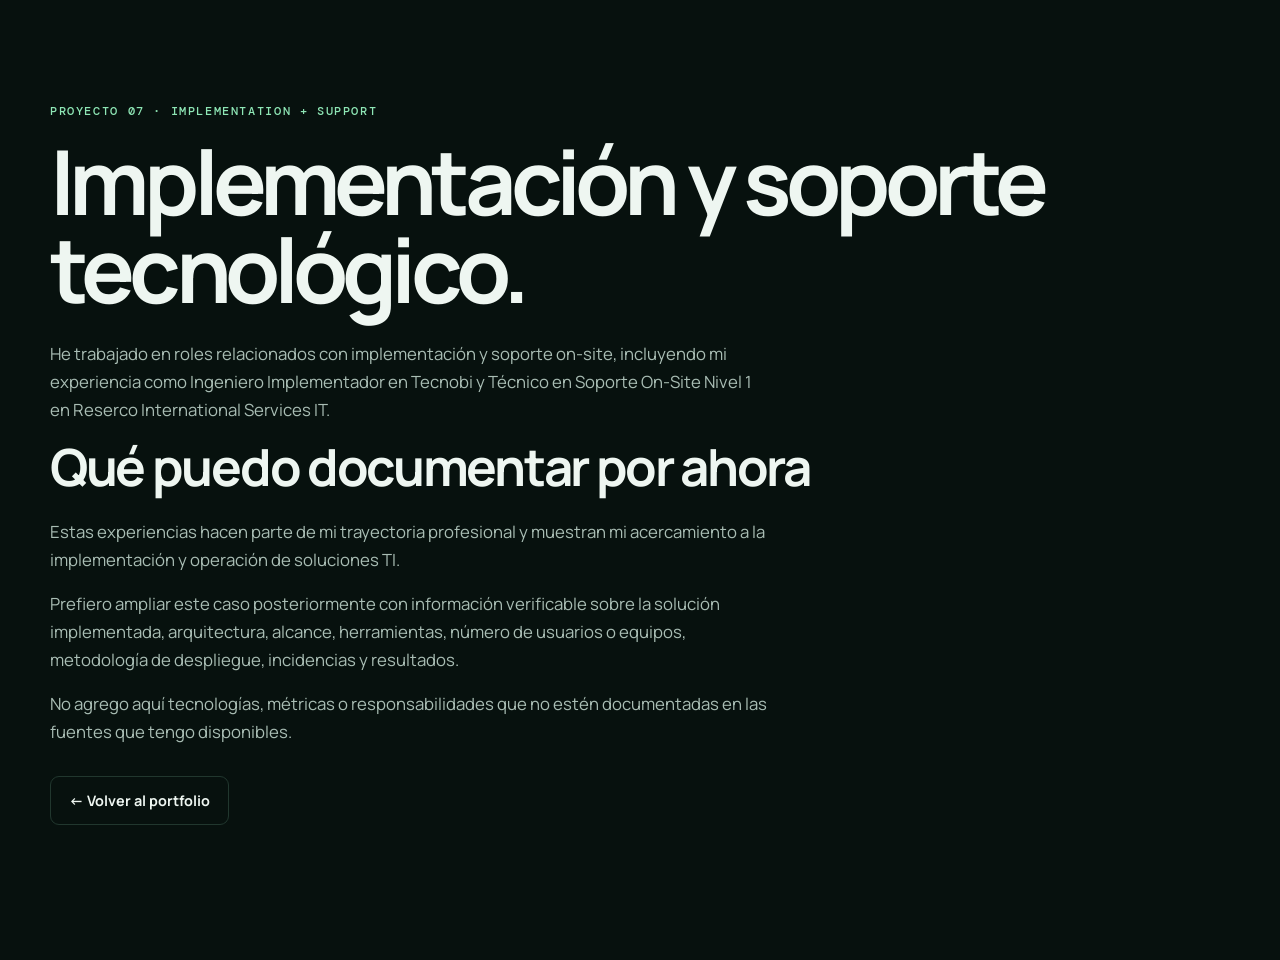
==== projects/implementacion-ti.html @ 4d2f9f16 "Initial portfolio" ====
<!doctype html><html lang="es"><head><meta charset="utf-8"><meta name="viewport" content="width=device-width,initial-scale=1"><title>Implementación y soporte tecnológico | Harrison Escorcia</title><link rel="stylesheet" href="../styles.css"></head><body><main class="section"><div class="container"><p class="eyebrow">PROYECTO 07 · IMPLEMENTATION + SUPPORT</p><h1>Implementación y soporte tecnológico.</h1><p class="hero-copy">He trabajado en roles relacionados con implementación y soporte on-site, incluyendo mi experiencia como Ingeniero Implementador en Tecnobi y Técnico en Soporte On-Site Nivel 1 en Reserco International Services IT.</p><h2>Qué puedo documentar por ahora</h2><div class="prose"><p>Estas experiencias hacen parte de mi trayectoria profesional y muestran mi acercamiento a la implementación y operación de soluciones TI.</p><p>Prefiero ampliar este caso posteriormente con información verificable sobre la solución implementada, arquitectura, alcance, herramientas, número de usuarios o equipos, metodología de despliegue, incidencias y resultados.</p><p>No agrego aquí tecnologías, métricas o responsabilidades que no estén documentadas en las fuentes que tengo disponibles.</p></div><div class="actions"><a class="btn secondary" href="../index.html#proyectos">← Volver al portfolio</a></div></div></main></body></html>
---- styles.css ----
@import url('https://fonts.googleapis.com/css2?family=DM+Mono:wght@400;500&family=Manrope:wght@400;500;600;700;800&display=swap');

:root{
  --bg:#07110e; --surface:#0c1915; --surface2:#10211b; --text:#eef6f1;
  --muted:#a9bdb4; --line:#21372e; --accent:#8ee6b5; --accent2:#4fd18a;
  --max:1180px;
}
*{box-sizing:border-box}
html{scroll-behavior:smooth}
body{margin:0;background:var(--bg);color:var(--text);font-family:Manrope,system-ui,sans-serif;line-height:1.65}
a{color:inherit;text-decoration:none}
.container{width:min(var(--max),calc(100% - 40px));margin:auto}
.site-header{position:sticky;top:0;z-index:20;background:rgba(7,17,14,.88);backdrop-filter:blur(14px);border-bottom:1px solid rgba(142,230,181,.08)}
.nav{height:70px;display:flex;align-items:center;justify-content:space-between}
.brand{font-size:1.25rem;font-weight:800;letter-spacing:-.06em}.brand span{color:var(--accent)}
.nav-links{display:flex;gap:28px;font-size:.88rem;color:var(--muted)}
.nav-links a:hover{color:var(--accent)}
.nav-toggle{display:none;background:none;border:0;color:var(--text);font-size:1.5rem}
.hero{padding:105px 0 90px;border-bottom:1px solid var(--line);background:radial-gradient(circle at 80% 20%,rgba(79,209,138,.12),transparent 34%)}
.hero-grid{display:grid;grid-template-columns:1.2fr .8fr;gap:70px;align-items:center}
.eyebrow{font:500 .72rem/1.2 "DM Mono",monospace;letter-spacing:.14em;color:var(--accent);margin:0 0 18px}
h1{font-size:clamp(3rem,7vw,6.3rem);line-height:.98;letter-spacing:-.065em;margin:0 0 28px}
h1 span{color:var(--accent)}
h2{font-size:clamp(2rem,4vw,3.2rem);line-height:1.05;letter-spacing:-.045em;margin:0 0 24px}
h3{line-height:1.2;margin:0 0 8px}
.hero-copy,.section-lead,.prose p{color:var(--muted);max-width:720px;font-size:1.05rem}
.actions{display:flex;gap:12px;margin:30px 0}
.btn{display:inline-flex;padding:12px 18px;border-radius:9px;font-weight:700;font-size:.9rem;border:1px solid var(--line)}
.btn.primary{background:var(--accent);color:#06100c;border-color:var(--accent)}
.btn.secondary:hover{border-color:var(--accent);color:var(--accent)}
.quick-facts{display:flex;flex-wrap:wrap;gap:10px 20px;color:var(--muted);font-size:.78rem;font-family:"DM Mono",monospace}
.hero-card{background:rgba(16,33,27,.7);border:1px solid var(--line);padding:18px;border-radius:16px;box-shadow:0 25px 80px rgba(0,0,0,.25)}
.status{font-size:.78rem;color:var(--muted);margin-bottom:14px}.status i{display:inline-block;width:8px;height:8px;border-radius:50%;background:var(--accent);margin-right:8px}
.code-card{background:#050b09;border:1px solid #1b3028;border-radius:12px;padding:18px}.dots{display:flex;gap:6px;margin-bottom:18px}.dots b{width:8px;height:8px;border-radius:50%;background:#30483e}
pre{overflow:auto;margin:0;color:#cce7d8;font:13px/1.7 "DM Mono",monospace}
.section{padding:105px 0}.section-alt{background:var(--surface);border-block:1px solid var(--line)}
.two-col{display:grid;grid-template-columns:.75fr 1.25fr;gap:80px}
.timeline{border-top:1px solid var(--line);margin-top:45px}
.timeline-item{display:grid;grid-template-columns:180px 1fr;gap:45px;padding:35px 0;border-bottom:1px solid var(--line)}
.date{font:500 .72rem "DM Mono",monospace;color:var(--accent)}
.company{color:var(--muted);margin-top:0;font-size:.9rem}
.timeline-item ul{color:var(--muted);padding-left:18px;margin-bottom:0}
.timeline-item li{margin:6px 0}
.project-grid{display:grid;grid-template-columns:repeat(2,1fr);gap:16px;margin-top:45px}
.project-card{padding:28px;background:var(--surface);border:1px solid var(--line);border-radius:14px;transition:.2s}
.project-card:hover{transform:translateY(-3px);border-color:#386252}
.project-number{font:500 .72rem "DM Mono",monospace;color:var(--accent);display:block;margin-bottom:35px}
.project-card p{color:var(--muted);min-height:80px}
.tags{display:flex;gap:7px;flex-wrap:wrap;margin:20px 0}.tags span{font:500 .68rem "DM Mono",monospace;border:1px solid var(--line);padding:5px 8px;border-radius:5px;color:#b9d3c5}
.text-link{font-weight:700;color:var(--accent);font-size:.86rem}
.skills-grid{display:grid;grid-template-columns:repeat(4,1fr);gap:1px;background:var(--line);border:1px solid var(--line);margin-top:45px}
.skill{background:var(--surface);padding:25px}.skill h3{font-size:.9rem}.skill p{color:var(--muted);font-size:.85rem;margin:0}
.education-list{border-top:1px solid var(--line)}
.education-list article{padding:24px 0;border-bottom:1px solid var(--line)}
.education-list span{font:500 .7rem "DM Mono",monospace;color:var(--accent)}
.education-list p{color:var(--muted);margin:0}
.value-grid{display:grid;grid-template-columns:1fr 1fr;gap:30px}.value-grid div{border-left:2px solid var(--accent);padding-left:18px}.value-grid p{color:var(--muted);margin:6px 0 0}
.contact{padding-bottom:80px}.contact-box{border:1px solid var(--line);border-radius:16px;padding:45px;display:grid;grid-template-columns:1.2fr .8fr;gap:60px;background:linear-gradient(120deg,var(--surface),#091610)}
.contact-links{display:flex;flex-direction:column;gap:14px;justify-content:center}.contact-links a{color:var(--accent);word-break:break-word}.footer{border-top:1px solid var(--line);padding:25px 0;color:var(--muted);font:500 .7rem "DM Mono",monospace}.footer .container{display:flex;justify-content:space-between}
@media(max-width:850px){.nav-links{display:none}.nav-toggle{display:block}.nav-links.open{display:flex;position:absolute;top:70px;left:0;right:0;background:var(--bg);padding:20px;flex-direction:column;gap:16px;border-bottom:1px solid var(--line)}.hero-grid,.two-col,.contact-box{grid-template-columns:1fr}.hero{padding-top:75px}.hero-card{display:none}.project-grid{grid-template-columns:1fr}.skills-grid{grid-template-columns:1fr 1fr}.timeline-item{grid-template-columns:1fr;gap:8px}.contact-box{padding:30px}.footer .container{gap:10px;flex-direction:column}}
@media(max-width:520px){.container{width:min(var(--max),calc(100% - 28px))}.section{padding:75px 0}.skills-grid{grid-template-columns:1fr}.value-grid{grid-template-columns:1fr}h1{font-size:3.1rem}}
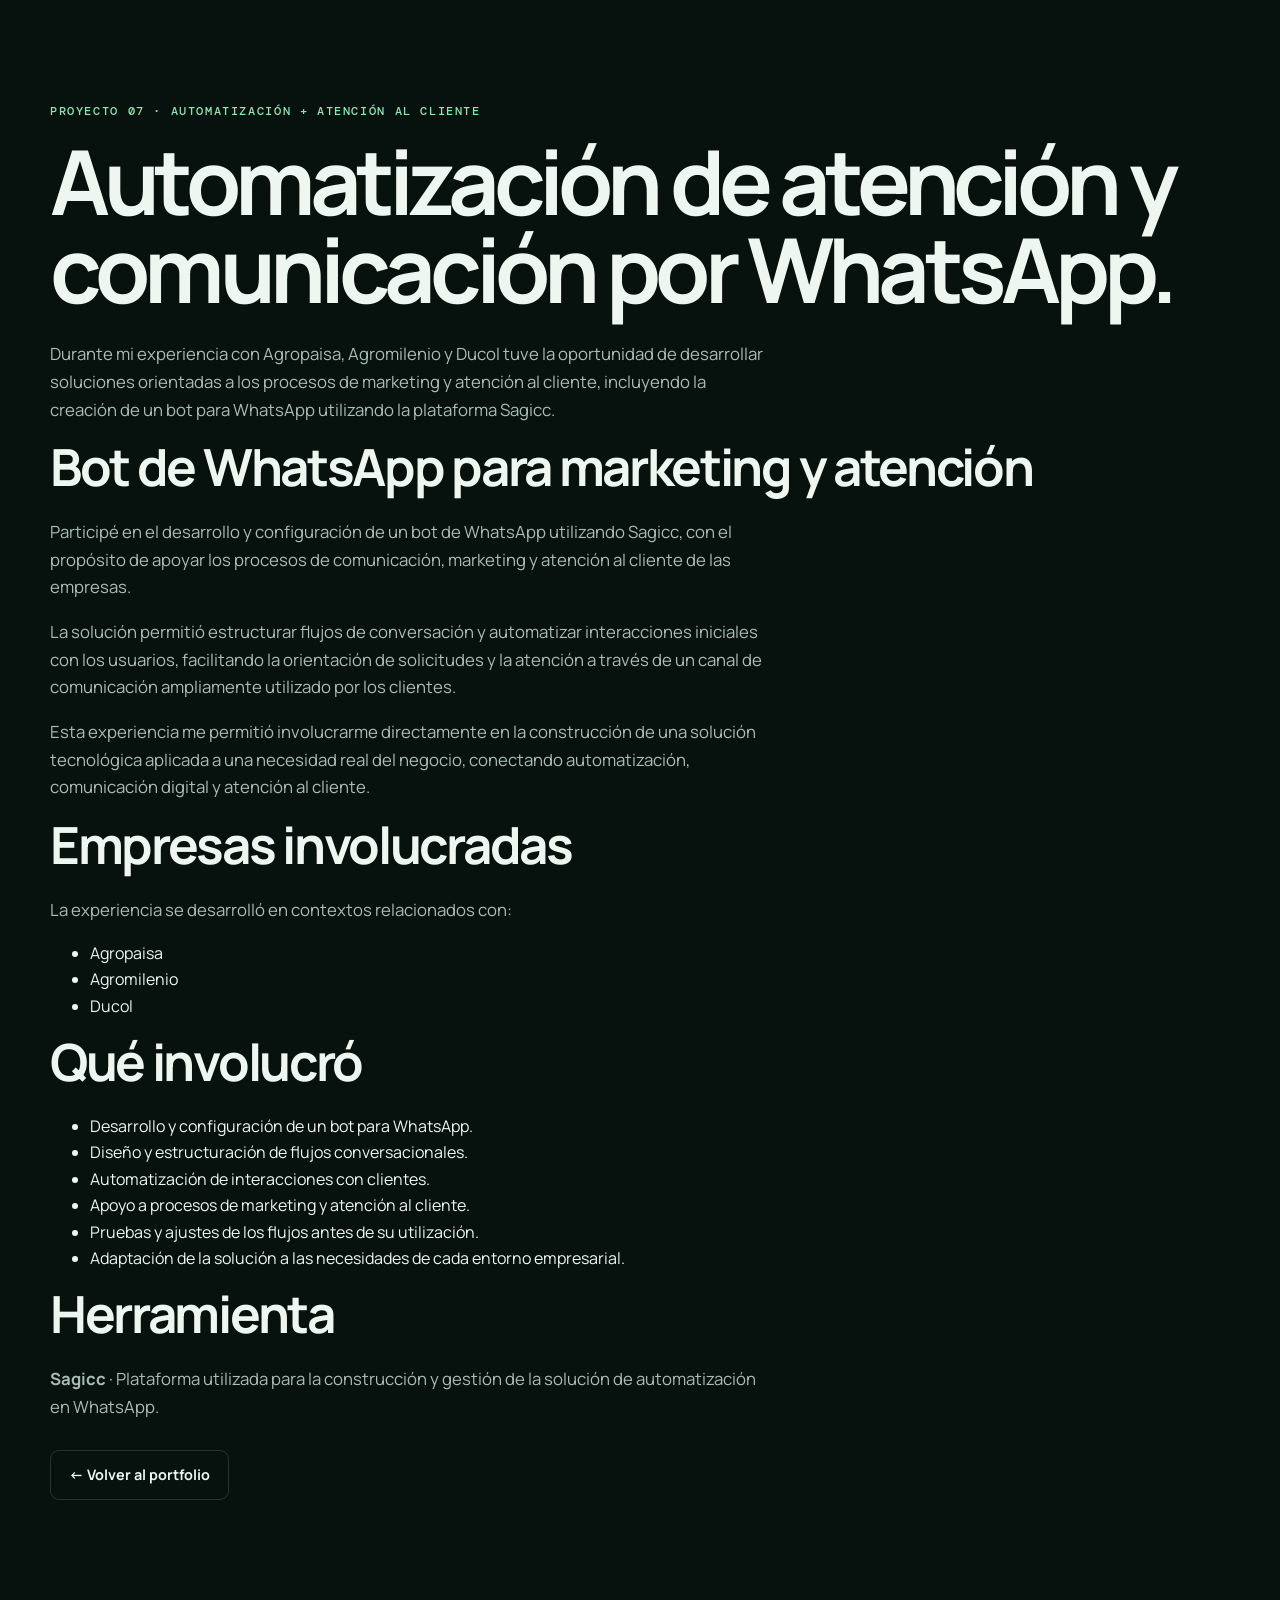
==== commit 6d0f1a36: "Add files via upload" ====
--- a/projects/implementacion-ti.html
+++ b/projects/implementacion-ti.html
@@ -1 +1,86 @@
-<!doctype html><html lang="es"><head><meta charset="utf-8"><meta name="viewport" content="width=device-width,initial-scale=1"><title>Implementación y soporte tecnológico | Harrison Escorcia</title><link rel="stylesheet" href="../styles.css"></head><body><main class="section"><div class="container"><p class="eyebrow">PROYECTO 07 · IMPLEMENTATION + SUPPORT</p><h1>Implementación y soporte tecnológico.</h1><p class="hero-copy">He trabajado en roles relacionados con implementación y soporte on-site, incluyendo mi experiencia como Ingeniero Implementador en Tecnobi y Técnico en Soporte On-Site Nivel 1 en Reserco International Services IT.</p><h2>Qué puedo documentar por ahora</h2><div class="prose"><p>Estas experiencias hacen parte de mi trayectoria profesional y muestran mi acercamiento a la implementación y operación de soluciones TI.</p><p>Prefiero ampliar este caso posteriormente con información verificable sobre la solución implementada, arquitectura, alcance, herramientas, número de usuarios o equipos, metodología de despliegue, incidencias y resultados.</p><p>No agrego aquí tecnologías, métricas o responsabilidades que no estén documentadas en las fuentes que tengo disponibles.</p></div><div class="actions"><a class="btn secondary" href="../index.html#proyectos">← Volver al portfolio</a></div></div></main></body></html>
+<!doctype html>
+<html lang="es">
+<head>
+  <meta charset="utf-8">
+  <meta name="viewport" content="width=device-width,initial-scale=1">
+  <title>Automatización y atención al cliente | Harrison Escorcia</title>
+  <link rel="stylesheet" href="../styles.css">
+</head>
+<body>
+  <main class="section">
+    <div class="container">
+      <p class="eyebrow">PROYECTO 07 · AUTOMATIZACIÓN + ATENCIÓN AL CLIENTE</p>
+
+      <h1>Automatización de atención y comunicación por WhatsApp.</h1>
+
+      <p class="hero-copy">
+        Durante mi experiencia con Agropaisa, Agromilenio y Ducol tuve la oportunidad
+        de desarrollar soluciones orientadas a los procesos de marketing y atención
+        al cliente, incluyendo la creación de un bot para WhatsApp utilizando la
+        plataforma Sagicc.
+      </p>
+
+      <h2>Bot de WhatsApp para marketing y atención</h2>
+
+      <div class="prose">
+        <p>
+          Participé en el desarrollo y configuración de un bot de WhatsApp utilizando
+          <a href="https://sagicc.co/es/" target="_blank" rel="noopener noreferrer">Sagicc</a>,
+          con el propósito de apoyar los procesos de comunicación, marketing y atención
+          al cliente de las empresas.
+        </p>
+
+        <p>
+          La solución permitió estructurar flujos de conversación y automatizar
+          interacciones iniciales con los usuarios, facilitando la orientación de
+          solicitudes y la atención a través de un canal de comunicación ampliamente
+          utilizado por los clientes.
+        </p>
+
+        <p>
+          Esta experiencia me permitió involucrarme directamente en la construcción
+          de una solución tecnológica aplicada a una necesidad real del negocio,
+          conectando automatización, comunicación digital y atención al cliente.
+        </p>
+      </div>
+
+      <h2>Empresas involucradas</h2>
+
+      <div class="prose">
+        <p>La experiencia se desarrolló en contextos relacionados con:</p>
+        <ul>
+          <li>Agropaisa</li>
+          <li>Agromilenio</li>
+          <li>Ducol</li>
+        </ul>
+      </div>
+
+      <h2>Qué involucró</h2>
+
+      <div class="prose">
+        <ul>
+          <li>Desarrollo y configuración de un bot para WhatsApp.</li>
+          <li>Diseño y estructuración de flujos conversacionales.</li>
+          <li>Automatización de interacciones con clientes.</li>
+          <li>Apoyo a procesos de marketing y atención al cliente.</li>
+          <li>Pruebas y ajustes de los flujos antes de su utilización.</li>
+          <li>Adaptación de la solución a las necesidades de cada entorno empresarial.</li>
+        </ul>
+      </div>
+
+      <h2>Herramienta</h2>
+
+      <div class="prose">
+        <p>
+          <strong>Sagicc</strong> · Plataforma utilizada para la construcción y gestión
+          de la solución de automatización en WhatsApp.
+        </p>
+      </div>
+
+      <div class="actions">
+        <a class="btn secondary" href="../index.html#proyectos">← Volver al portfolio</a>
+      </div>
+    </div>
+  </main>
+</body>
+</html>
